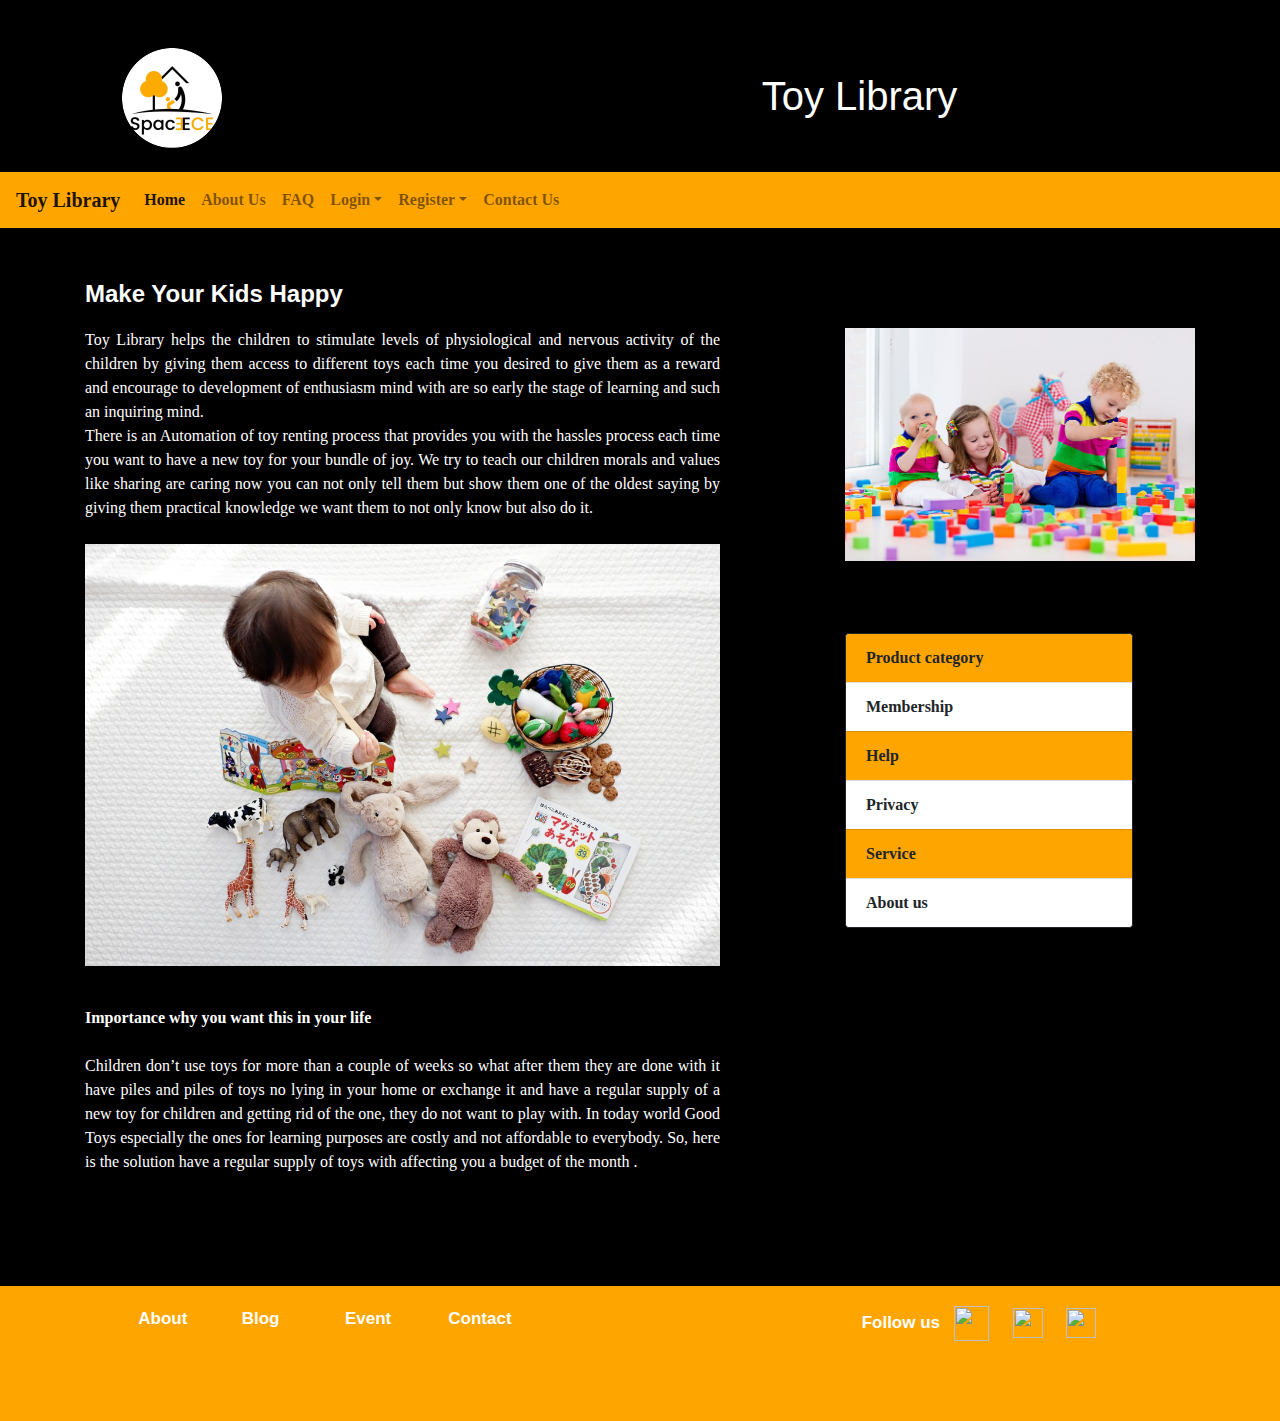
==== index.html @ ab1d377a "Toy Library" ====
﻿<html>
	<head>
		<meta charset="utf-8">
  		<meta name="viewport" content="width=device-width, initial-scale=1">
		<link rel="stylesheet" href="css\bootstrap.min.css">
		<link rel="stylesheet" href="style.css">
		<style>
			a:hover{
			background-color:white;

			}
		</style>
	</head>
<body>
	
	<div class="container-fluid">
		<div class="row">
			<div class="offset-sm-1 col-sm-2 d-print-inline-flex"><img src="Space_ECE_logo.png" width="100" height="80" class="img-fluid box3 mt-5"></div>
			
			<div class="offset-sm-4 col-sm-5 text-white"><br><br><br><h1>Toy Library</h1></div>
		</div>
	</div><br>
	<nav class="navbar  navbar-expand-sm navbar-light box " style="background-color: #FFA500;">
  		 <a class="navbar-brand" href="#">Toy Library</a>
   		 <ul class="navbar-nav">
      			<li class="nav-item active w3-large"><a class="nav-link " href="#">Home</a></li>
    			 <li class="nav-item "><a class="nav-link" href="about_me.html">About Us</a></li>
			<li class="nav-item "><a class="nav-link" href="faq.html">FAQ</a></li>
			
			<li class="nav-item dropdown">
        				<a class="nav-link dropdown-toggle" href="#" id="navbarDropdown" role="button" data-toggle="dropdown" aria-haspopup="true" 				aria-expanded="false">Login</a>
      				  <div class="dropdown-menu" aria-labelledby="navbarDropdown">
          					<a class="dropdown-item" href="Toy_Owner_login.php">Toy Owner</a>
        				 	 <a class="dropdown-item" href="cust_login.php">Customer</a>
          
         				 </div>
    			  </li>

			<li class="nav-item dropdown">
        				<a class="nav-link dropdown-toggle" href="#" id="navbarDropdown" role="button" data-toggle="dropdown" aria-haspopup="true" 				aria-expanded="false">Register</a>
      				  <div class="dropdown-menu" aria-labelledby="navbarDropdown">
          					<a class="dropdown-item" href="Toy_Owner_reg.php">Toy Owner</a>
        				 	 <a class="dropdown-item" href="cust_reg.php">Customer</a>
          
         				 </div>
    			  </li>


			<li class="nav-item "><a class="nav-link" href="contact_us.html">Contact Us</a></li>
    		</ul>
	</nav><br><br>
	
	
	
	<div class="container"><b><font size="5px"><p style="color:white";>Make Your Kids Happy</font></b></style>
		<div class="row">
		
			<div class="col-sm-7"><p class="text-justify" style="font-family:Verdana; color:white; size:5px;">
				Toy Library helps the children to stimulate levels of physiological and nervous activity of the children by giving them access to different toys each time you desired to give them as a reward and encourage to development of enthusiasm mind with are so early the stage of learning and such an inquiring mind.
				<br>There is an Automation of toy renting process that provides you with the hassles process each time you want to have a new toy for your bundle of joy.
				We try to teach our children morals and values like sharing are caring now you can not only tell them but show them one of the oldest saying by giving them practical knowledge we want them to not only know but also do it.
				
				<br><br><img src="toy.jpg" width="650" height="260" class="img-fluid"></p></div>
		
		<div class="offset-sm-1 col-sm-4"><img src="toywithkids.jpg" width="350" height="260" class="img-fluid"><br><br><br><br>
			<div class="card box" style="width: 18rem; border:1px solid;">
 				 <ul class="list-group list-group-flush">
   		 			<li class="list-group-item" style="background-color: #FFA500;">Product category</li>
  					 <li class="list-group-item">Membership</li>
					 <li class="list-group-item" style="background-color: #FFA500;">Help</li>
					 <li class="list-group-item">Privacy</li>
					 <li class="list-group-item" style="background-color: #FFA500;">Service</li>
					 <li class="list-group-item ">About us</li>
  				</ul>

			</div>
		</div>

		<div class="col-sm-7"><br><p class="text-justify" style="font-family:Verdana;color:white;"><b><font size="3px">Importance why you want this in your life</font></b><br><br> Children don’t use toys for more than a couple of weeks so what after them they are done with it have piles and piles of toys no lying in your home or exchange it and have a regular supply of a new toy for children and getting rid of the one, they do not want to play with.
			In today world Good Toys especially the ones for learning purposes are costly and not affordable to everybody. So, here is the solution have a regular supply of toys with affecting you a budget of the month
			.</p></div>
	</div></div>
			<br><br><br><br>
<div class="container-fluid">
		<div class="row footer">
			<div class="offset-sm-1 col-sm-1"><a href="about_me.html" style="color:white;">About</a> </div>
			<div class="col-sm-1">Blog</div>
			<div class="col-sm-1">Event</div>
			<div class="col-sm-1">Contact </div>
			
			<div class="offset-sm-3 col-sm-3">Follow us&nbsp&nbsp
			<a href="https://instagram.com/kirti_salunkhe_5"><img src="https://www.transparentpng.com/thumb/logo-instagram/JFyofc-logo-instagram-background-png.png" width="35" height="35"></a>&nbsp&nbsp&nbsp&nbsp
<a href="https://api.whatsapp.com/send?phone=+8329475487"><img src="https://pngimg.com/uploads/whatsapp/whatsapp_PNG21.png"width="30" height="30"></a>&nbsp&nbsp&nbsp&nbsp
<a href="mailto:kirtisalunkhe15@gmail.com?"><img src="https://www.freeiconspng.com/uploads/gmail-logo-icon-7.png" width="30" height="30"></a>
			</div>
		</div>
</div>



	<script  src="js\jquery.js"></script>
	<script src="js\bootstrap.min.js"></script>
</body>
</html>
---- style.css ----
.bgcolor{
	background-color:#FFA500;
}
.box{
font-weight:bold;
font-size:16px;
font-family:Georgia;
}
.box1{
font-weight:bold;
font-size:40px;
font-family:sans-serif;
padding-top:35px;
color:#FFA500;
}
.box1 span{
font-size:30px;
color:#000;
text-align: center;
}
.footer{
background-color:#FFA500;
font-size:17px;
padding:20px;
height:15%;
color:white;
font-weight:bold;
}
body{
	background-color:black;
}
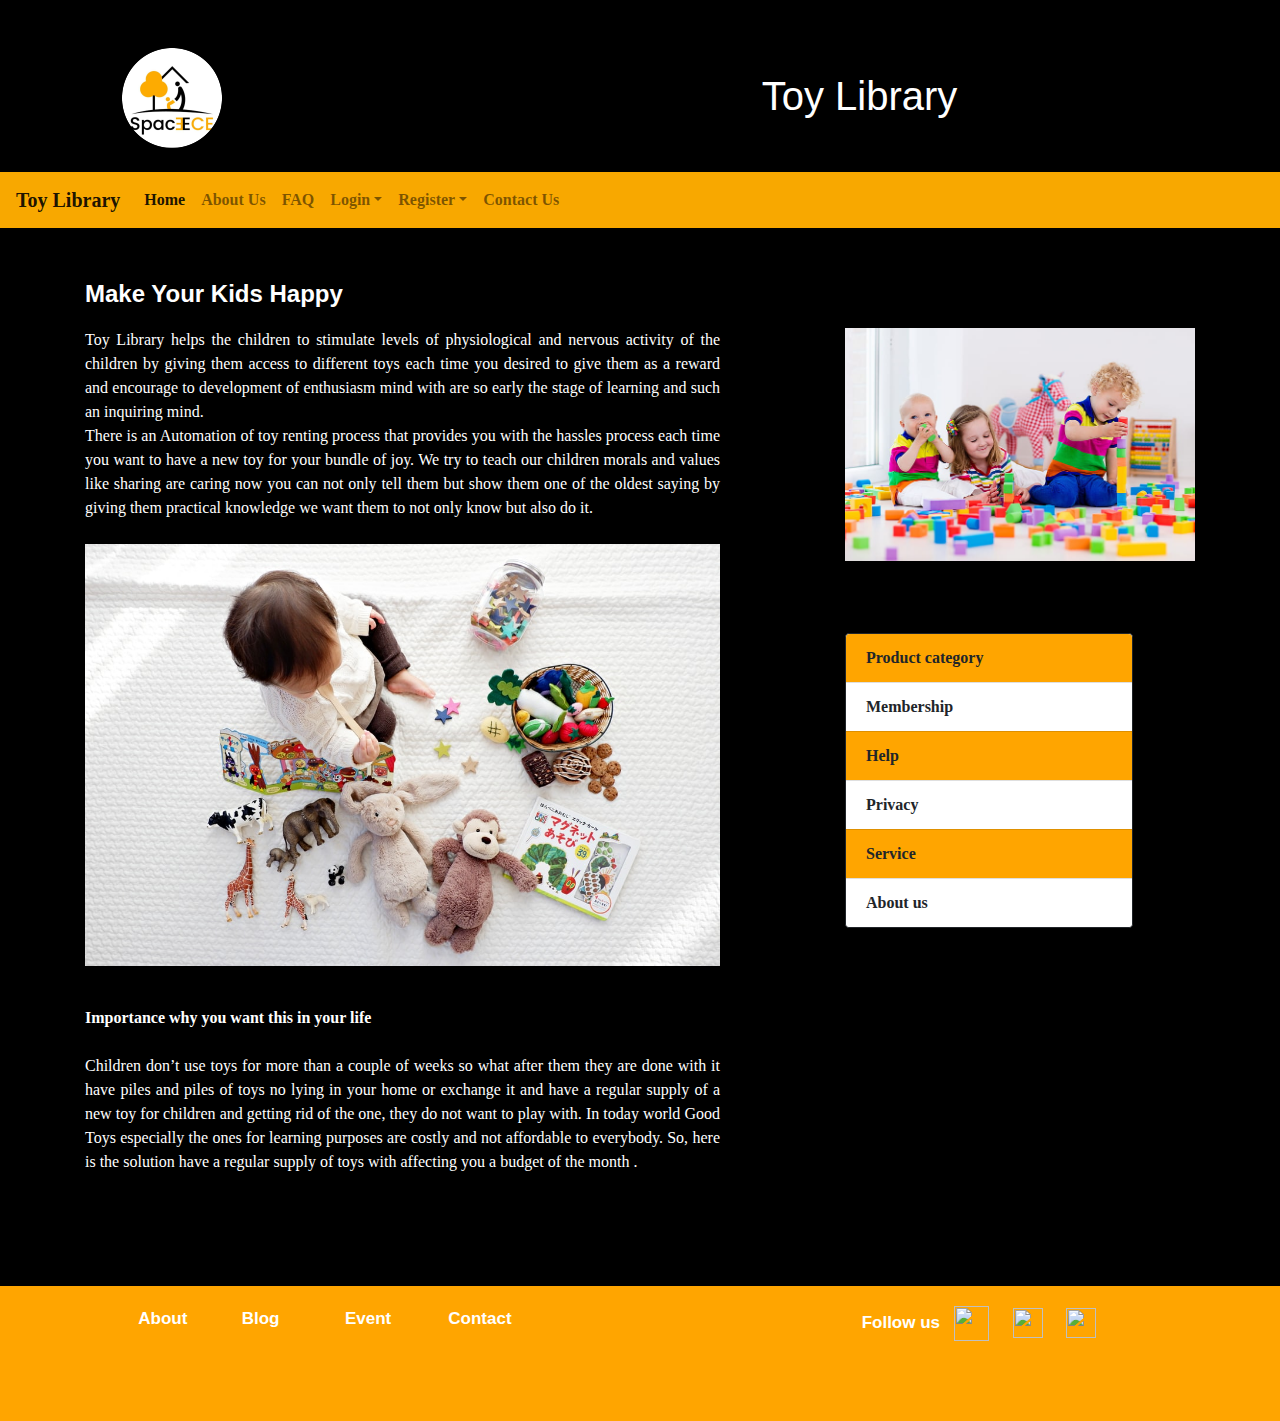
==== commit 867e5e86: "toy library" ====
--- a/index.html
+++ b/index.html
@@ -7,7 +7,9 @@
 		<style>
 			a:hover{
 			background-color:white;
-
+			}
+			body{
+				background-color: black;
 			}
 		</style>
 	</head>
@@ -16,11 +18,10 @@
 	<div class="container-fluid">
 		<div class="row">
 			<div class="offset-sm-1 col-sm-2 d-print-inline-flex"><img src="Space_ECE_logo.png" width="100" height="80" class="img-fluid box3 mt-5"></div>
-			
 			<div class="offset-sm-4 col-sm-5 text-white"><br><br><br><h1>Toy Library</h1></div>
 		</div>
 	</div><br>
-	<nav class="navbar  navbar-expand-sm navbar-light box " style="background-color: #FFA500;">
+	<nav class="navbar  navbar-expand-sm navbar-light box " style="background-color: #F8A800;">
   		 <a class="navbar-brand" href="#">Toy Library</a>
    		 <ul class="navbar-nav">
       			<li class="nav-item active w3-large"><a class="nav-link " href="#">Home</a></li>
--- a/style.css
+++ b/style.css
@@ -1,6 +1,7 @@
 
-.bgcolor{
-	background-color:#FFA500;
+*{
+	padding: 0;
+	margin:0;
 }
 .box{
 font-weight:bold;
@@ -16,9 +17,10 @@
 }
 .box1 span{
 font-size:30px;
-color:#000;
+color:white;
 text-align: center;
 }
+
 .footer{
 background-color:#FFA500;
 font-size:17px;
@@ -28,5 +30,5 @@
 font-weight:bold;
 }
 body{
-	background-color:black;
+	background-color: black;
 }